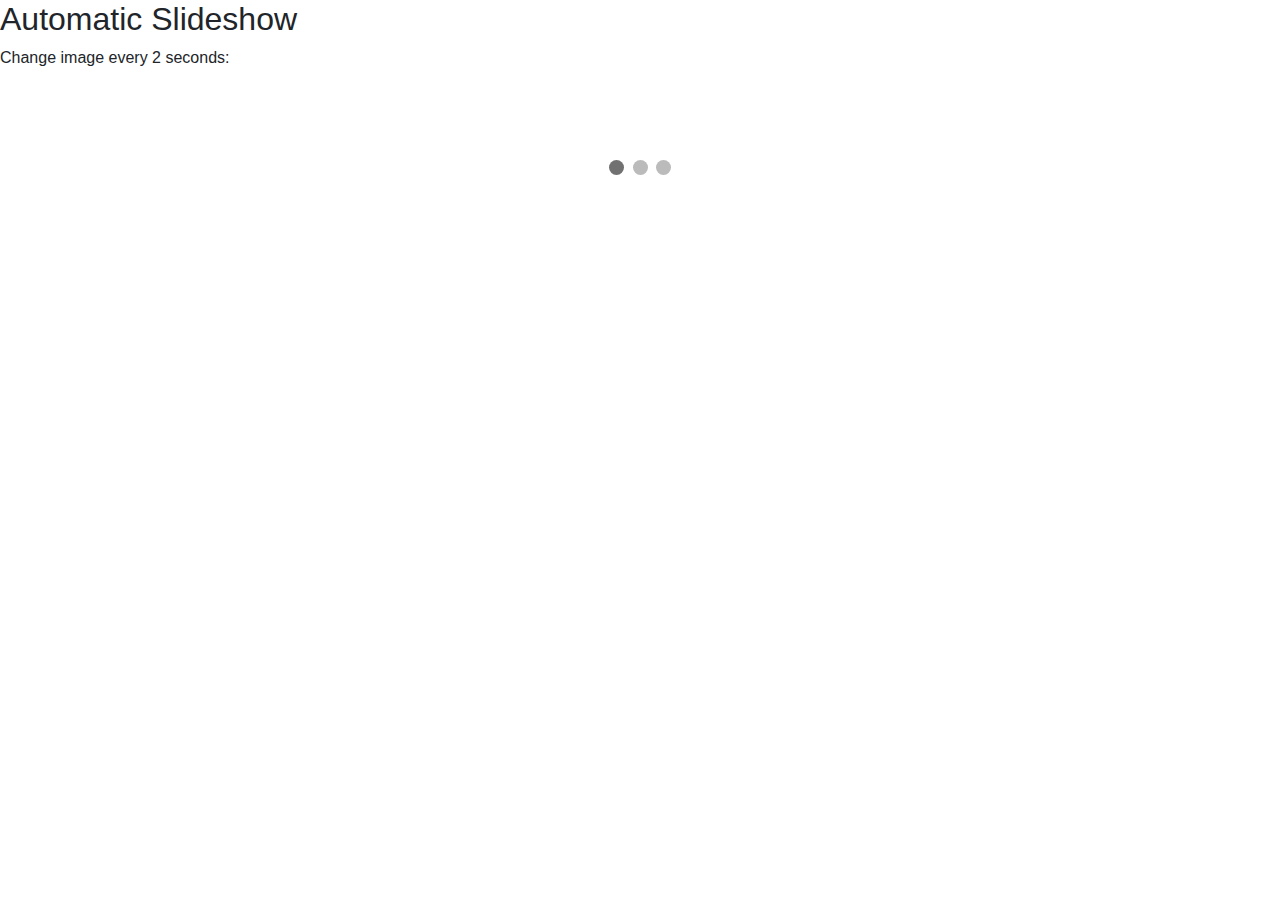
==== ws12/index.html @ 078f1089 "wasguud" ====
<!doctype html>
<html lang="en">
  <head>
    <meta charset="utf-8">
    <meta name="viewport" content="width=device-width, initial-scale=1">
    <title>Bootstrap demo</title>
    <link href="https://cdn.jsdelivr.net/npm/bootstrap@5.3.3/dist/css/bootstrap.min.css" rel="stylesheet" integrity="sha384-QWTKZyjpPEjISv5WaRU9OFeRpok6YctnYmDr5pNlyT2bRjXh0JMhjY6hW+ALEwIH" crossorigin="anonymous">
    <link rel="stylesheet" href="stylesmain.css">
</head>

<body>

    <body>

        <h2>Automatic Slideshow</h2>
        <p>Change image every 2 seconds:</p>
        
        <div class="slideshow-container">
        
        <div class="mySlides fade">
          <div class="numbertext">1 / 3</div>
          <img src="./kuvat/" style="width:100%">
          <div class="text">Caption Text</div>
        </div>
        
        <div class="mySlides fade">
          <div class="numbertext">2 / 3</div>
          <img src="img_snow_wide.jpg" style="width:100%">
          <div class="text">Caption Two</div>
        </div>
        
        <div class="mySlides fade">
          <div class="numbertext">3 / 3</div>
          <img src="img_mountains_wide.jpg" style="width:100%">
          <div class="text">Caption Three</div>
        </div>
        
        </div>
        <br>
        
        <div style="text-align:center">
          <span class="dot"></span> 
          <span class="dot"></span> 
          <span class="dot"></span> 
        </div>
        
        <script>
        let slideIndex = 0;
        showSlides();
        
        function showSlides() {
          let i;
          let slides = document.getElementsByClassName("mySlides");
          let dots = document.getElementsByClassName("dot");
          for (i = 0; i < slides.length; i++) {
            slides[i].style.display = "none";  
          }
          slideIndex++;
          if (slideIndex > slides.length) {slideIndex = 1}    
          for (i = 0; i < dots.length; i++) {
            dots[i].className = dots[i].className.replace(" active", "");
          }
          slides[slideIndex-1].style.display = "block";  
          dots[slideIndex-1].className += " active";
          setTimeout(showSlides, 2000); // Change image every 2 seconds
        }
        </script>
<script src="https://cdn.jsdelivr.net/npm/bootstrap@5.3.3/dist/js/bootstrap.bundle.min.js" integrity="sha384-YvpcrYf0tY3lHB60NNkmXc5s9fDVZLESaAA55NDzOxhy9GkcIdslK1eN7N6jIeHz" crossorigin="anonymous"></script>

</body>
</html>
---- ws12/stylesmain.css ----
body {font-family: Verdana, sans-serif;}
.mySlides {display: none;}
img {vertical-align: middle;}

/* Slideshow container */
.slideshow-container {
  max-width: 1000px;
  position: relative;
  margin: auto;
}
/* Caption text */
.head {
    color: black;
    font-size: 100px;
    padding: 8px 12px;
    position: absolute;
    bottom: 8px;
    width: 100%;
    text-align: center;
  }
  
  /* Number text (1/3 etc) */
  .numbertext {
    color: #f2f2f2;
    font-size: 12px;
    padding: 8px 12px;
    position: absolute;
    top: 0;
  }
  /* The dots/bullets/indicators */
.dot {
    height: 15px;
    width: 15px;
    margin: 0 2px;
    background-color: #bbb;
    border-radius: 50%;
    display: inline-block;
    transition: background-color 0.6s ease;
  }
  
  .active {
    background-color: #717171;
  }
  /* Fading animation */
.fade {
    animation-name: fade;
    animation-duration: 9.5s;
  }
  
  @keyframes fade {
    from {opacity: .4} 
    to {opacity: 0.8}
    
  }
  
  
  @media only screen and (max-width: 300px) {
    .text {font-size: 11px}
  }
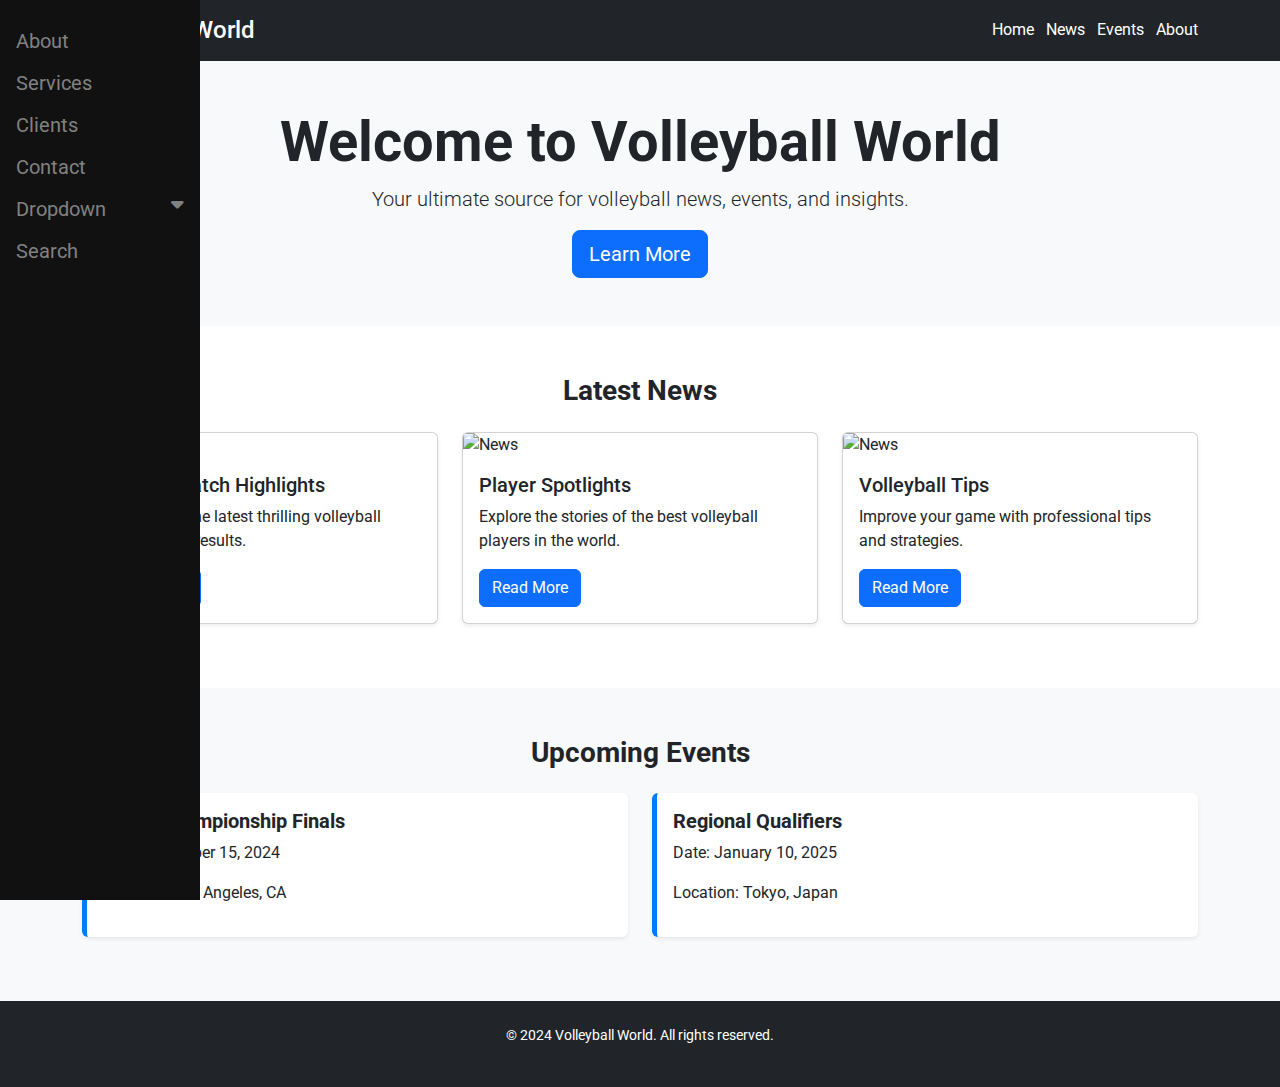
==== commit c90e9c3a: "progress" ====
--- a/ws12/index.html
+++ b/ws12/index.html
@@ -1,71 +1,164 @@
-<!doctype html>
+<!DOCTYPE html>
 <html lang="en">
-  <head>
-    <meta charset="utf-8">
-    <meta name="viewport" content="width=device-width, initial-scale=1">
-    <title>Bootstrap demo</title>
-    <link href="https://cdn.jsdelivr.net/npm/bootstrap@5.3.3/dist/css/bootstrap.min.css" rel="stylesheet" integrity="sha384-QWTKZyjpPEjISv5WaRU9OFeRpok6YctnYmDr5pNlyT2bRjXh0JMhjY6hW+ALEwIH" crossorigin="anonymous">
-    <link rel="stylesheet" href="stylesmain.css">
+<head>
+    <meta charset="UTF-8">
+    <meta name="viewport" content="width=device-width, initial-scale=1.0">
+    <meta name="description" content="Explore the world of volleyball - news, events, and insights.">
+    <title>Volleyball World</title>
+    <!-- Bootstrap CSS -->
+    <link href="https://cdn.jsdelivr.net/npm/bootstrap@5.3.3/dist/css/bootstrap.min.css" rel="stylesheet">
+    <!-- Google Fonts -->
+    <link href="https://fonts.googleapis.com/css2?family=Roboto:wght@400;500;700&display=swap" rel="stylesheet">
+    <!-- FontAwesome -->
+    <link href="https://cdnjs.cloudflare.com/ajax/libs/font-awesome/6.0.0-beta3/css/all.min.css" rel="stylesheet">
+    <!-- Custom CSS -->
+    <link rel="stylesheet" href="styles.css">
 </head>
+<body>
+    <div class="sidenav">
+        <a href="#about">About</a>
+        <a href="#services">Services</a>
+        <a href="#clients">Clients</a>
+        <a href="#contact">Contact</a>
+        <button class="dropdown-btn">Dropdown 
+          <i class="fa fa-caret-down"></i>
+        </button>
+        <div class="dropdown-container">
+          <a href="#">Link 1</a>
+          <a href="#">Link 2</a>
+          <a href="#">Link 3</a>
+        </div>
+        <a href="#contact">Search</a>
+      </div>
+      
+      <script>
+      /* Loop through all dropdown buttons to toggle between hiding and showing its dropdown content - This allows the user to have multiple dropdowns without any conflict */
+      var dropdown = document.getElementsByClassName("dropdown-btn");
+      var i;
+      
+      for (i = 0; i < dropdown.length; i++) {
+        dropdown[i].addEventListener("click", function() {
+          this.classList.toggle("active");
+          var dropdownContent = this.nextElementSibling;
+          if (dropdownContent.style.display === "block") {
+            dropdownContent.style.display = "none";
+          } else {
+            dropdownContent.style.display = "block";
+          }
+        });
+      }
+      </script>
 
-<body>
+    <!-- Header -->
+    <header class="bg-dark text-white">
+        <div class="container py-3 d-flex justify-content-between align-items-center">
+            <h1 class="m-0 fs-4">Volleyball World</h1>
+            <nav class="d-none d-md-block">
+                <ul class="list-inline mb-0">
+                    <li class="list-inline-item"><a href="#" class="text-white text-decoration-none">Home</a></li>
+                    <li class="list-inline-item"><a href="#news" class="text-white text-decoration-none">News</a></li>
+                    <li class="list-inline-item"><a href="#events" class="text-white text-decoration-none">Events</a></li>
+                    <li class="list-inline-item"><a href="#about" class="text-white text-decoration-none">About</a></li>
+                </ul>
+            </nav>
+            <button class="btn btn-outline-light btn-sm d-md-none" data-bs-toggle="offcanvas" data-bs-target="#offcanvasMenu" aria-controls="offcanvasMenu">
+                <i class="fas fa-bars"></i>
+            </button>
+        </div>
+    </header>
 
-    <body>
+    <div class="offcanvas offcanvas-start bg-dark text-white" tabindex="-1" id="offcanvasMenu" aria-labelledby="offcanvasMenuLabel">
+        <div class="offcanvas-header">
+            <h5 id="offcanvasMenuLabel" class="fw-bold">Menu</h5>
+            <button type="button" class="btn-close btn-close-white" data-bs-dismiss="offcanvas" aria-label="Close"></button>
+        </div>
+        <div class="offcanvas-body">
+            <ul class="nav flex-column">
+                <li class="nav-item"><a class="nav-link text-white" href="#">Home</a></li>
+                <li class="nav-item"><a class="nav-link text-white" href="#news">News</a></li>
+                <li class="nav-item"><a class="nav-link text-white" href="#events">Events</a></li>
+                <li class="nav-item"><a class="nav-link text-white" href="#about">About</a></li>
+            </ul>
+        </div>
+    </div>
 
-        <h2>Automatic Slideshow</h2>
-        <p>Change image every 2 seconds:</p>
-        
-        <div class="slideshow-container">
-        
-        <div class="mySlides fade">
-          <div class="numbertext">1 / 3</div>
-          <img src="./kuvat/" style="width:100%">
-          <div class="text">Caption Text</div>
+    <!-- Hero Section -->
+    <section class="hero bg-light text-dark text-center py-5" style="background-image: url('https://via.placeholder.com/1920x600'); background-size: cover; background-position: center;">
+        <div class="container">
+            <h2 class="display-4 fw-bold">Welcome to Volleyball World</h2>
+            <p class="lead">Your ultimate source for volleyball news, events, and insights.</p>
+            <a href="#about" class="btn btn-primary btn-lg">Learn More</a>
         </div>
-        
-        <div class="mySlides fade">
-          <div class="numbertext">2 / 3</div>
-          <img src="img_snow_wide.jpg" style="width:100%">
-          <div class="text">Caption Two</div>
+    </section>
+
+    <!-- News Section -->
+    <section id="news" class="py-5">
+        <div class="container">
+            <h3 class="text-center fw-bold mb-4">Latest News</h3>
+            <div class="row">
+                <div class="col-md-4 mb-3">
+                    <div class="card shadow-sm">
+                        <img src="https://via.placeholder.com/400x300" class="card-img-top" alt="News">
+                        <div class="card-body">
+                            <h5 class="card-title">Exciting Match Highlights</h5>
+                            <p class="card-text">Catch up on the latest thrilling volleyball matches and results.</p>
+                            <a href="#" class="btn btn-primary">Read More</a>
+                        </div>
+                    </div>
+                </div>
+                <div class="col-md-4 mb-3">
+                    <div class="card shadow-sm">
+                        <img src="https://via.placeholder.com/400x300" class="card-img-top" alt="News">
+                        <div class="card-body">
+                            <h5 class="card-title">Player Spotlights</h5>
+                            <p class="card-text">Explore the stories of the best volleyball players in the world.</p>
+                            <a href="#" class="btn btn-primary">Read More</a>
+                        </div>
+                    </div>
+                </div>
+                <div class="col-md-4 mb-3">
+                    <div class="card shadow-sm">
+                        <img src="https://via.placeholder.com/400x300" class="card-img-top" alt="News">
+                        <div class="card-body">
+                            <h5 class="card-title">Volleyball Tips</h5>
+                            <p class="card-text">Improve your game with professional tips and strategies.</p>
+                            <a href="#" class="btn btn-primary">Read More</a>
+                        </div>
+                    </div>
+                </div>
+            </div>
         </div>
-        
-        <div class="mySlides fade">
-          <div class="numbertext">3 / 3</div>
-          <img src="img_mountains_wide.jpg" style="width:100%">
-          <div class="text">Caption Three</div>
+    </section>
+
+    <!-- Events Section -->
+    <section id="events" class="bg-light py-5">
+        <div class="container">
+            <h3 class="text-center fw-bold mb-4">Upcoming Events</h3>
+            <div class="row">
+                <div class="col-md-6 mb-3">
+                    <div class="event-card p-3 bg-white shadow-sm rounded">
+                        <h5 class="fw-bold">World Championship Finals</h5>
+                        <p>Date: December 15, 2024</p>
+                        <p>Location: Los Angeles, CA</p>
+                    </div>
+                </div>
+                <div class="col-md-6 mb-3">
+                    <div class="event-card p-3 bg-white shadow-sm rounded">
+                        <h5 class="fw-bold">Regional Qualifiers</h5>
+                        <p>Date: January 10, 2025</p>
+                        <p>Location: Tokyo, Japan</p>
+                    </div>
+                </div>
+            </div>
         </div>
-        
-        </div>
-        <br>
-        
-        <div style="text-align:center">
-          <span class="dot"></span> 
-          <span class="dot"></span> 
-          <span class="dot"></span> 
-        </div>
-        
-        <script>
-        let slideIndex = 0;
-        showSlides();
-        
-        function showSlides() {
-          let i;
-          let slides = document.getElementsByClassName("mySlides");
-          let dots = document.getElementsByClassName("dot");
-          for (i = 0; i < slides.length; i++) {
-            slides[i].style.display = "none";  
-          }
-          slideIndex++;
-          if (slideIndex > slides.length) {slideIndex = 1}    
-          for (i = 0; i < dots.length; i++) {
-            dots[i].className = dots[i].className.replace(" active", "");
-          }
-          slides[slideIndex-1].style.display = "block";  
-          dots[slideIndex-1].className += " active";
-          setTimeout(showSlides, 2000); // Change image every 2 seconds
-        }
-        </script>
-<script src="https://cdn.jsdelivr.net/npm/bootstrap@5.3.3/dist/js/bootstrap.bundle.min.js" integrity="sha384-YvpcrYf0tY3lHB60NNkmXc5s9fDVZLESaAA55NDzOxhy9GkcIdslK1eN7N6jIeHz" crossorigin="anonymous"></script>
+    </section>
 
+    <!-- Footer -->
+    <footer class="text-center py-4 bg-dark text-white">
+        <p>© 2024 Volleyball World. All rights reserved.</p>
+    </footer>
+
+    <!-- Bootstrap JS -->
+    <script src="https://cdn.jsdelivr.net/npm/bootstrap@5.3.3/dist/js/bootstrap.bundle.min.js"></script>
 </body>
-</html> +</html>
--- a/ws12/styles.css
+++ b/ws12/styles.css
@@ -0,0 +1,140 @@
+body {
+    font-family: 'Roboto', sans-serif;
+}
+
+.hero {
+    color: white;
+    background: linear-gradient(to bottom, rgba(0, 0, 0, 0.5), rgba(0, 0, 0, 0.5)), 
+                url('https://via.placeholder.com/1920x600') no-repeat center center;
+    background-size: cover;
+}
+
+.event-card {
+    border-left: 5px solid #007bff;
+}
+
+footer {
+    font-size: 0.9rem;
+}
+/* Fixed sidenav, full height */
+.sidenav {
+    height: 100%;
+    width: 200px;
+    position: fixed;
+    z-index: 1;
+    top: 0;
+    left: 0;
+    background-color: #111;
+    overflow-x: hidden;
+    padding-top: 20px;
+  }
+  
+  /* Style the sidenav links and the dropdown button */
+  .sidenav a, .dropdown-btn {
+    padding: 6px 8px 6px 16px;
+    text-decoration: none;
+    font-size: 20px;
+    color: #818181;
+    display: block;
+    border: none;
+    background: none;
+    width:100%;
+    text-align: left;
+    cursor: pointer;
+    outline: none;
+  }
+  
+  /* On mouse-over */
+  .sidenav a:hover, .dropdown-btn:hover {
+    color: #f1f1f1;
+  }
+  
+  /* Main content */
+  .main {
+    margin-left: 200px; /* Same as the width of the sidenav */
+    font-size: 20px; /* Increased text to enable scrolling */
+    padding: 0px 10px;
+  }
+  
+  /* Add an active class to the active dropdown button */
+  .active {
+    background-color: green;
+    color: white;
+  }
+  
+  /* Dropdown container (hidden by default). Optional: add a lighter background color and some left padding to change the design of the dropdown content */
+  .dropdown-container {
+    display: none;
+    background-color: #262626;
+    padding-left: 8px;
+  }
+  
+  /* Optional: Style the caret down icon */
+  .fa-caret-down {
+    float: right;
+    padding-right: 8px;
+  }
+/* Fixed sidenav, full height */
+.sidenav {
+    height: 100%;
+    width: 200px;
+    position: fixed;
+    z-index: 1;
+    top: 0;
+    left: 0;
+    background-color: #111;
+    overflow-x: hidden;
+    padding-top: 20px;
+  }
+  
+  /* Style the sidenav links and the dropdown button */
+  .sidenav a, .dropdown-btn {
+    padding: 6px 8px 6px 16px;
+    text-decoration: none;
+    font-size: 20px;
+    color: #818181;
+    display: block;
+    border: none;
+    background: none;
+    width: 100%;
+    text-align: left;
+    cursor: pointer;
+    outline: none;
+  }
+  
+  /* On mouse-over */
+  .sidenav a:hover, .dropdown-btn:hover {
+    color: #f1f1f1;
+  }
+  
+  /* Main content */
+  .main {
+    margin-left: 200px; /* Same as the width of the sidenav */
+    font-size: 20px; /* Increased text to enable scrolling */
+    padding: 0px 10px;
+  }
+  
+  /* Add an active class to the active dropdown button */
+  .active {
+    background-color: green;
+    color: white;
+  }
+  
+  /* Dropdown container (hidden by default). Optional: add a lighter background color and some left padding to change the design of the dropdown content */
+  .dropdown-container {
+    display: none;
+    background-color: #262626;
+    padding-left: 8px;
+  }
+  
+  /* Optional: Style the caret down icon */
+  .fa-caret-down {
+    float: right;
+    padding-right: 8px;
+  }
+  
+  /* Some media queries for responsiveness */
+  @media screen and (max-height: 450px) {
+    .sidenav {padding-top: 15px;}
+    .sidenav a {font-size: 18px;}
+     }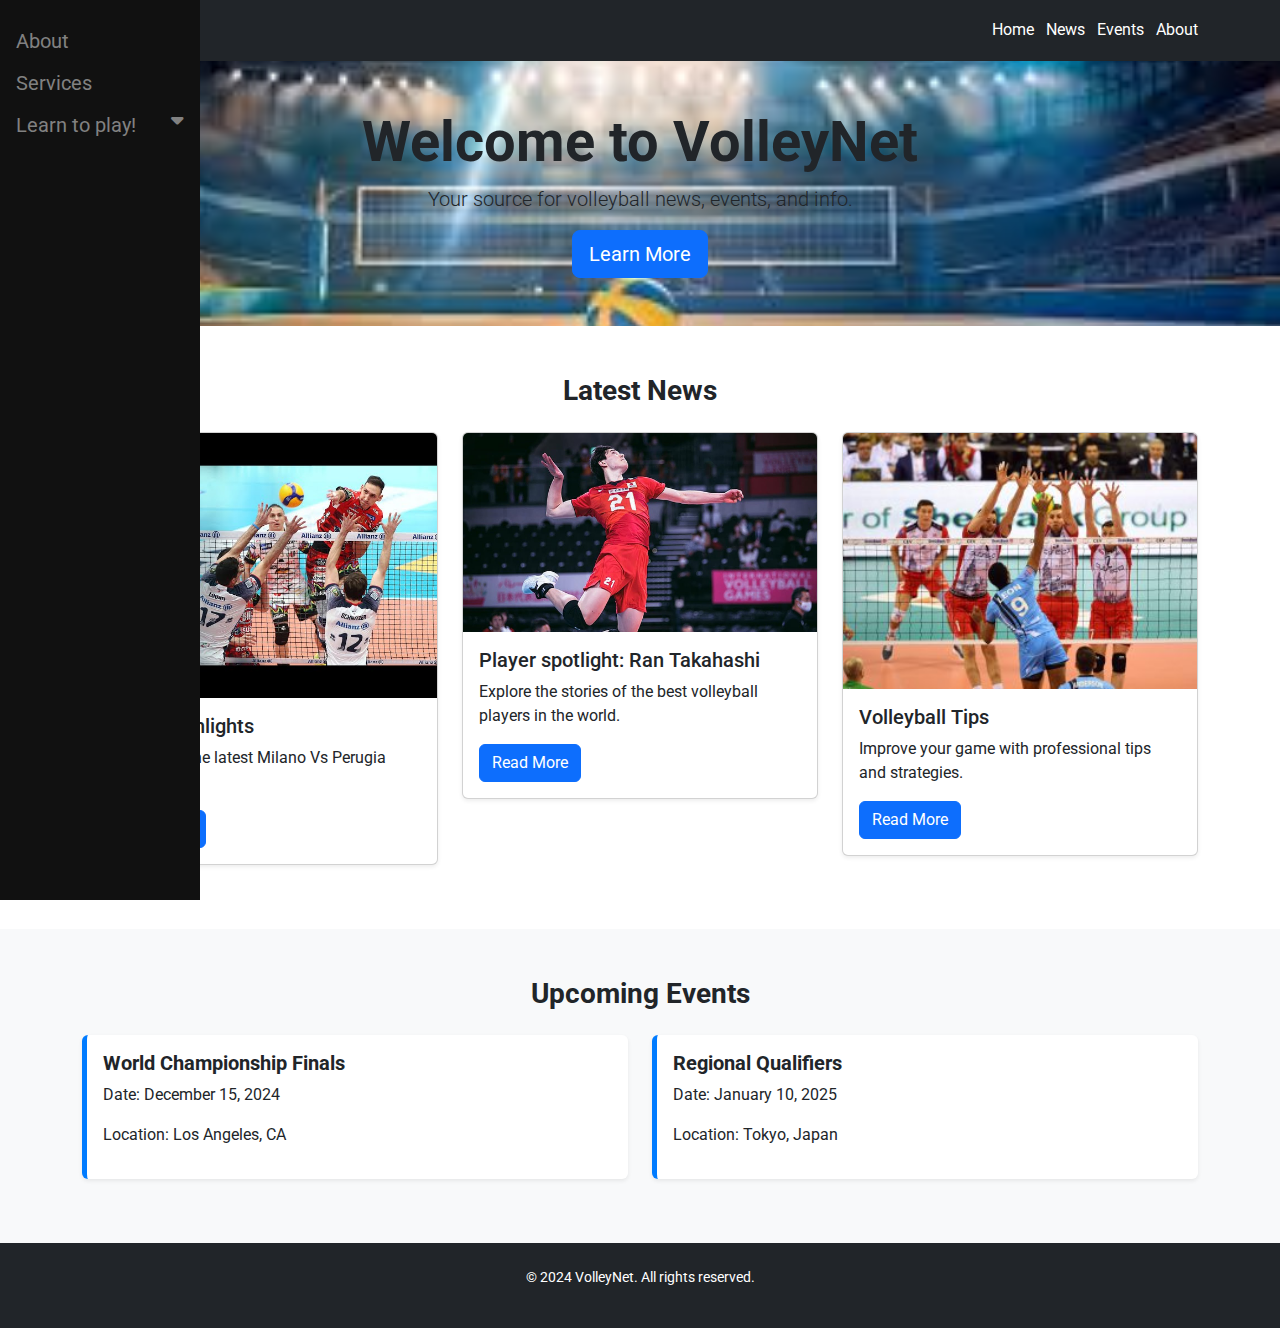
==== commit 3aaa2114: "wass" ====
--- a/ws12/index.html
+++ b/ws12/index.html
@@ -1,38 +1,31 @@
 <!DOCTYPE html>
-<html lang="en">
+<html lang="fi">
 <head>
     <meta charset="UTF-8">
     <meta name="viewport" content="width=device-width, initial-scale=1.0">
-    <meta name="description" content="Explore the world of volleyball - news, events, and insights.">
-    <title>Volleyball World</title>
-    <!-- Bootstrap CSS -->
+    <title>VolleyNet</title>
+
     <link href="https://cdn.jsdelivr.net/npm/bootstrap@5.3.3/dist/css/bootstrap.min.css" rel="stylesheet">
-    <!-- Google Fonts -->
     <link href="https://fonts.googleapis.com/css2?family=Roboto:wght@400;500;700&display=swap" rel="stylesheet">
-    <!-- FontAwesome -->
+
     <link href="https://cdnjs.cloudflare.com/ajax/libs/font-awesome/6.0.0-beta3/css/all.min.css" rel="stylesheet">
-    <!-- Custom CSS -->
     <link rel="stylesheet" href="styles.css">
 </head>
 <body>
     <div class="sidenav">
-        <a href="#about">About</a>
-        <a href="#services">Services</a>
-        <a href="#clients">Clients</a>
-        <a href="#contact">Contact</a>
-        <button class="dropdown-btn">Dropdown 
+        <a href="about.html">About</a>
+        <a href="services.html">Services</a>
+        <button class="dropdown-btn">Learn to play! 
           <i class="fa fa-caret-down"></i>
         </button>
         <div class="dropdown-container">
-          <a href="#">Link 1</a>
-          <a href="#">Link 2</a>
-          <a href="#">Link 3</a>
+          <a href="Whyplay.html">Why play volleyball?</a>
+          <a href="rules.html">Rules</a>
+          <a href="starting.html">Where to start?</a>
         </div>
-        <a href="#contact">Search</a>
       </div>
       
       <script>
-      /* Loop through all dropdown buttons to toggle between hiding and showing its dropdown content - This allows the user to have multiple dropdowns without any conflict */
       var dropdown = document.getElementsByClassName("dropdown-btn");
       var i;
       
@@ -49,16 +42,16 @@
       }
       </script>
 
-    <!-- Header -->
+    
     <header class="bg-dark text-white">
         <div class="container py-3 d-flex justify-content-between align-items-center">
-            <h1 class="m-0 fs-4">Volleyball World</h1>
+            <h1 class="m-0 fs-4">VolleyNet</h1>
             <nav class="d-none d-md-block">
                 <ul class="list-inline mb-0">
                     <li class="list-inline-item"><a href="#" class="text-white text-decoration-none">Home</a></li>
                     <li class="list-inline-item"><a href="#news" class="text-white text-decoration-none">News</a></li>
                     <li class="list-inline-item"><a href="#events" class="text-white text-decoration-none">Events</a></li>
-                    <li class="list-inline-item"><a href="#about" class="text-white text-decoration-none">About</a></li>
+                    <li class="list-inline-item"><a href="about.html" class="text-white text-decoration-none">About</a></li>
                 </ul>
             </nav>
             <button class="btn btn-outline-light btn-sm d-md-none" data-bs-toggle="offcanvas" data-bs-target="#offcanvasMenu" aria-controls="offcanvasMenu">
@@ -82,47 +75,46 @@
         </div>
     </div>
 
-    <!-- Hero Section -->
-    <section class="hero bg-light text-dark text-center py-5" style="background-image: url('https://via.placeholder.com/1920x600'); background-size: cover; background-position: center;">
+
+    <section class="hero bg-light text-dark text-center py-5" style="background-image: url('kuvat/court3.jpg'); background-size: cover; background-position: center;">
         <div class="container">
-            <h2 class="display-4 fw-bold">Welcome to Volleyball World</h2>
-            <p class="lead">Your ultimate source for volleyball news, events, and insights.</p>
-            <a href="#about" class="btn btn-primary btn-lg">Learn More</a>
+            <h2 class="display-4 fw-bold">Welcome to VolleyNet</h2>
+            <p class="lead">Your source for volleyball news, events, and info.</p>
+            <a href="about.html" class="btn btn-primary btn-lg">Learn More</a>
         </div>
     </section>
 
-    <!-- News Section -->
     <section id="news" class="py-5">
         <div class="container">
             <h3 class="text-center fw-bold mb-4">Latest News</h3>
             <div class="row">
                 <div class="col-md-4 mb-3">
                     <div class="card shadow-sm">
-                        <img src="https://via.placeholder.com/400x300" class="card-img-top" alt="News">
+                        <img src="kuvat/thumbnail.jpg" class="card-img-top" alt="News">
                         <div class="card-body">
-                            <h5 class="card-title">Exciting Match Highlights</h5>
-                            <p class="card-text">Catch up on the latest thrilling volleyball matches and results.</p>
-                            <a href="#" class="btn btn-primary">Read More</a>
+                            <h5 class="card-title">Recent highlights</h5>
+                            <p class="card-text">Catch up on the latest Milano Vs Perugia match.</p>
+                            <a href="https://www.youtube.com/watch?v=tEihnv4bKVI" class="btn btn-primary">Watch Now</a>
                         </div>
                     </div>
                 </div>
                 <div class="col-md-4 mb-3">
                     <div class="card shadow-sm">
-                        <img src="https://via.placeholder.com/400x300" class="card-img-top" alt="News">
+                        <img src="kuvat/takahashi.jpg" class="card-img-top" alt="News">
                         <div class="card-body">
-                            <h5 class="card-title">Player Spotlights</h5>
+                            <h5 class="card-title">Player spotlight: Ran Takahashi</h5>
                             <p class="card-text">Explore the stories of the best volleyball players in the world.</p>
-                            <a href="#" class="btn btn-primary">Read More</a>
+                            <a href="spotlight.html" class="btn btn-primary">Read More</a>
                         </div>
                     </div>
                 </div>
                 <div class="col-md-4 mb-3">
                     <div class="card shadow-sm">
-                        <img src="https://via.placeholder.com/400x300" class="card-img-top" alt="News">
+                        <img src="kuvat/block4.jpg" class="card-img-top" alt="News">
                         <div class="card-body">
                             <h5 class="card-title">Volleyball Tips</h5>
                             <p class="card-text">Improve your game with professional tips and strategies.</p>
-                            <a href="#" class="btn btn-primary">Read More</a>
+                            <a href="tips.html" class="btn btn-primary">Read More</a>
                         </div>
                     </div>
                 </div>
@@ -130,7 +122,6 @@
         </div>
     </section>
 
-    <!-- Events Section -->
     <section id="events" class="bg-light py-5">
         <div class="container">
             <h3 class="text-center fw-bold mb-4">Upcoming Events</h3>
@@ -153,12 +144,13 @@
         </div>
     </section>
 
-    <!-- Footer -->
     <footer class="text-center py-4 bg-dark text-white">
-        <p>© 2024 Volleyball World. All rights reserved.</p>
+        <p>© 2024 VolleyNet. All rights reserved.</p>
     </footer>
 
-    <!-- Bootstrap JS -->
+   
     <script src="https://cdn.jsdelivr.net/npm/bootstrap@5.3.3/dist/js/bootstrap.bundle.min.js"></script>
 </body>
 </html>
+
+
--- a/ws12/styles.css
+++ b/ws12/styles.css
@@ -116,7 +116,7 @@
   
   /* Add an active class to the active dropdown button */
   .active {
-    background-color: green;
+    background-color: rgb(0, 109, 128);
     color: white;
   }
   
